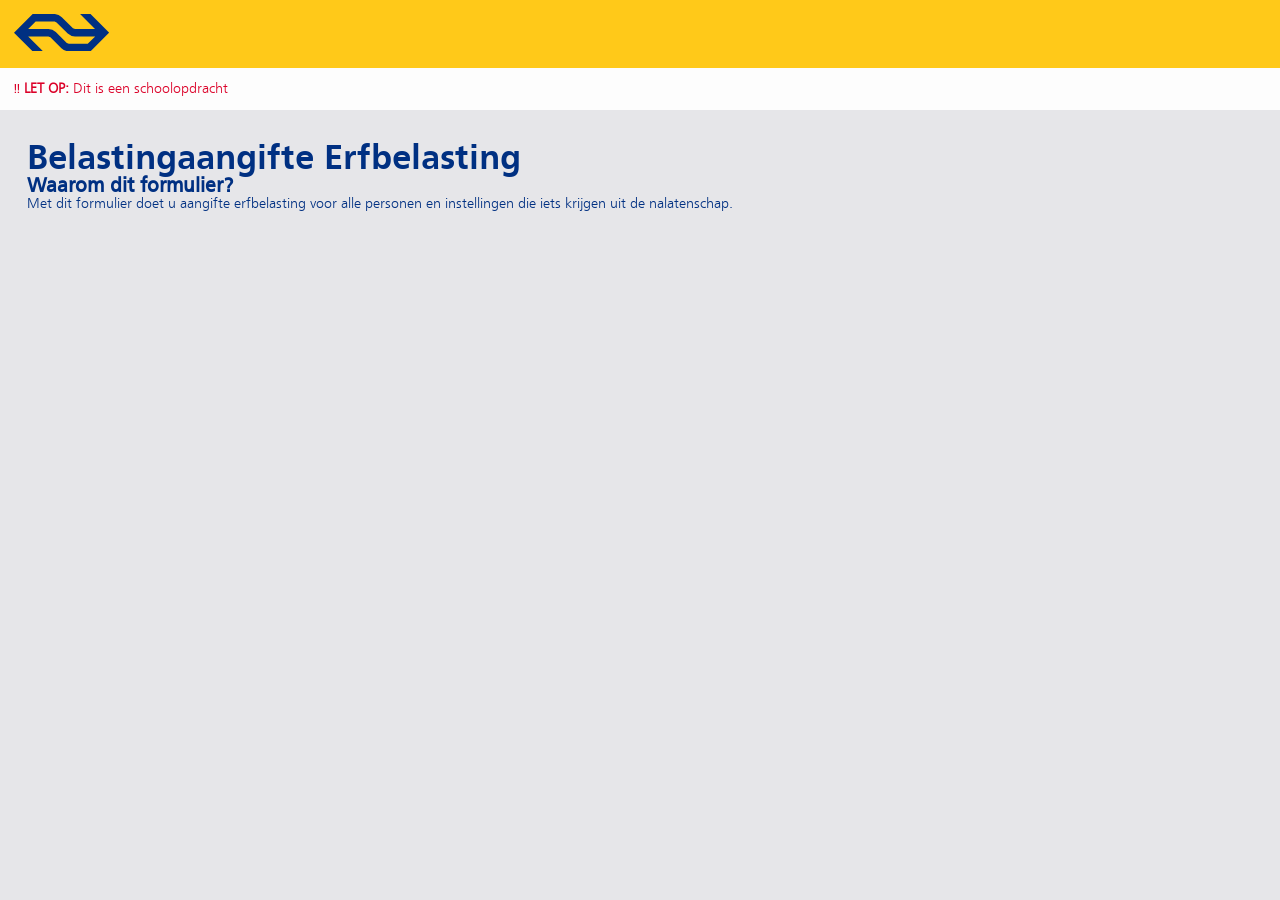
==== pagina2.html @ cb3aca33 "update dinsdag week 3" ====
<!DOCTYPE html>
<html lang="en">
	
<head>
	<meta charset="UTF-8">
	<meta name="author" content="jouw naam">
	<meta name="viewport" content="width=device-width, initial-scale=1">
	
    <link rel="icon" type="image/svg+xml" href="/Users/milamassaro/Documents/CMD HVA/Jaar 3/Webdesign & development/MilaMassaro/WDD-Browser-Technology-MilaMassaro/images/imgi_2_nslogo.svg">
	
	<link href="styles/style.css" rel="stylesheet">
    <script defer src="scripts/script.js"></script>

    <title>Browser Technology</title>
</head>

<body>
<header>
    <a href="#" aria-label="Logo of NS">
        <svg xmlns="http://www.w3.org/2000/svg" viewBox="0 0 51 20">
            <path fill="#003082" d="M22.4 9.6a6 6 0 0 0-4-1.6H7.6l4-4h10.2l1 .5 6 5.9a6 6 0 0 0 3.9 1.6h10.8l-4 4H29.4l-1.1-.5Zm3 8.7a6 6 0 0 0 4 1.7H41l10-10L41 0h-5.6l8 8H32.7l-1.1-.4-6-5.9A6 6 0 0 0 21.9 0H10L0 10l10 10h5.6l-8-8h10.8l1.1.4Z"/>
        </svg>
    </a>
    <p>‼️ <strong>Let op:</strong> Dit is een schoolopdracht</p>
</header>
<main>  
	<section>
        <h1>Belastingaangifte Erfbelasting</h1>
        <h2>Waarom dit formulier?</h2>
        <p>Met dit formulier doet u aangifte erfbelasting voor alle personen en instellingen die iets krijgen uit de nalatenschap.</p>
    </section>

    <form action="">



    </form>
---- styles/style.css ----
*, *::after, *::before {
    box-sizing:border-box; 
    margin: 0;
}

html, body {
    overflow-x: clip;
}

/* MARK: Colors and fonts 
/* ---------- COLORS ----------*/
:root {
    --color-background-one: #FFC919;
    --color-background-two: #FDFDFD;
    --color-background-three: #FFFFFF;
    --color-background-four: #E6E6E9;
    --color-text-one: #003082;
    --color-text-two: #6A6A7A;
    --color-text-three: #FFFFFF;
    --color-accent-one: #0063D3;
    --color-accent-two: #DB0028;
    --color-opacity-one: #0063D326;
    --color-opacity-two: #DB002826;
}

/* ---------- FONTS ----------*/
@font-face {
    font-family: 'NS Sans Bold';
    src: url(../fonts/nssans-bold.woff2);
}

@font-face {
    font-family: 'NS Sans Bolditalic';
    src: url(../fonts/nssans-bolditalic.woff2);
}

@font-face {
    font-family: 'NS Sans Demi';
    src: url(../fonts/nssans-demi.woff2);
}

@font-face {
    font-family: 'NS Sans Italic';
    src: url(../fonts/nssans-italic.woff2);
}

@font-face {
    font-family: 'NS Sans Regular';
    src: url(../fonts/nssans-regular.woff2);
}





/* MARK: General
/* ---------- ALGEMEEN ----------*/
body {
    background-color: var(--color-background-four);
    font-family: 'NS Sans Regular', Arial, Helvetica, sans-serif;
    font-size: .85em;
}

header {
    background-color: var(--color-background-one);

    & p {
        color: var(--color-accent-two);
        background-color: var(--color-background-two);
        padding: 1em;
    }

    & p strong {
        text-transform: uppercase;
    }

    & svg {
        width: 7em;
        margin: 1em; 
    }
}

h1 {
    color: var(--color-text-one);
    font-size: 2.5em;
    font-family: 'NS Sans Bold', Arial, Helvetica, sans-serif;
}

h2 {
    font-size: 1.5em;
    font-family: 'NS Sans Demi', Arial, Helvetica, sans-serif;
}



/* MARK: Intro text
/* ---------- SECTION: intro ----------*/
section:nth-of-type(1) {
    color: var(--color-text-one);
    margin: 2em;
}





/* MARK: Form
/* ---------- FORM: navigatie ----------*/
form nav {
    position: sticky;
    top: 0;
    background-color: var(--color-background-three);

    width: 100%;
    margin: 1em auto;
    padding: 2em;

    & ul {
    display: flex;
    gap: 2em;
    padding: 0;


    & li {
        list-style-type: none;
        display: flex;

        & a:has(+p) {
            background-color: var(--color-accent-one);
            color: var(--color-text-three);
        }
    }

    & a {
        background-color: var(--color-text-two);
        color: var(--color-text-three);
        display: flex;
        justify-content: center;
        align-items: center;

        width: 3em;
        height: 3em;
        aspect-ratio: 1;
        text-decoration: none;
        border-radius: 5px;

        &:hover {
            background-color: var(--color-background-one);
        }
    }

    & p {
        width: min-content;
        margin: .5em;
    }
}
}


/* ---------- FORM: algemeen ----------*/
form {
    margin: 2em;
    background-color: var(--color-background-two);
    color: var(--color-text-two);
    border-radius: 10px;

    max-height: 70vh;
    overflow-y: auto;
    /* box-shadow: 0 2px 5px rgb(from var(--color-text-two) r g b / 0.5); */

    & > fieldset {
        padding: 1em 1em 3em 1em;
    }

    & > fieldset > legend {
        padding: 1em 0 0 0;
        font-size: 1.5em;
    }

    & button {
        background-color: var(--color-accent-one);
        color: var(--color-text-three);
        padding: 1em;
        border-radius: 5px;
        border: none;
        display: block;
        margin: 1em auto;

        &:hover {
            background-color: var(--color-background-one);
            color: var(--color-text-one); 
        }
    }
}

fieldset {
    margin: 1em;
    border: none;
    padding: 0;
    margin: 0;

    & legend {
        color: var(--color-text-one);
        padding: 1em 0 .5em 0;
    }
}

input {
    border-radius: 5px;
    border: .5px solid var(--color-background-one);
    padding: .5em;

    /* !! ChatGPT gevraagd hoe ik de kleur van de radiobutton aan kon passen */
    /* &[type=radio] {
        accent-color: var(--color-accent-one);
    } */

    &[type=date] {
        width: 100%;
        font-family: 'NS Sans Regular', Arial, Helvetica, sans-serif;
        color: var(--color-text-one);
    }

    &[type=text] {
        width: 100%;
    }
}

.name {
    display: flex;
    flex-direction: column;

    & input {
        display: block;
        margin: .5em 0;
    }
}

.s1bcd-radio {
    & input[type="radio"] {
        display: none;
    }

    & label {
    display: inline-block;
    padding: 1em 4em;
    margin: 1em .5em 1em 0;
    gap: 2em;

    border: .5px solid var(--color-text-two);
    border-radius: 8px;

    color: var(--color-text-one);

    &:hover {
        background-color: var(--color-opacity-one);
    }

    &:has(input:checked) {
        border: 2px solid var(--color-background-one);
    }

    &:has(input:not(:checked)) {
        color: var(--color-text-two);
    }
    }
} 






/* MARK: Openklappen vragen (progressive disclosure)
/* ---------- Progressive disclosure 1b ---------- */
.extra-1b1, .extra-1b2 {
    display: none;
}

/* Vraag aan ChatGPT: hoe kan ik een element dat na de fieldset komt in de HTML aanspreken? */
/* >> met "~ .extra-1b1" pak je alle elementen die op hetzelfde niveau staan en na fieldset komen */
fieldset.deceased-partner:has(.checked-1b1:checked) ~ .extra-1b1 {
    display: block;
}

/* Voorwaarde: als zowel ja bij de eerste vraag, als bij de tweede vraag is geselecteerd. */
fieldset.deceased-partner:has(.checked-1b1:checked) ~ fieldset.extra-1b1:has(.checked-1b2:checked) ~ .extra-1b2 {
    display: block;
}

/* ---------- Progressive disclosure 1c ---------- */
.extra-1c1, .extra-1c2 {
    display: none;
}

fieldset.deceased-family:has(.checked-1c1:checked) ~ .extra-1c1 {
    display: block;
}

fieldset.deceased-family:has(.checked-1c1:checked) ~ fieldset.extra-1c1:has(.checked-1c2:checked) ~ .extra-1c2 {
    display: block;
}

/* ---------- Progressive disclosure 1d ---------- */
.extra-1d1 {
    display: none;
}

fieldset.deceased-notary:has(.checked-1d1:checked) ~ .extra-1d1 {
    display: block;
}




/* MARK: Validity
/* ---------- Name ---------- */
/* Direct op input geplaatst: pattern klopt niet? dan GELIJK melding */
 input:user-invalid {
    background-color: var(--color-opacity-two);
 }

input[aria-invalid="true"] {
    border: 1px solid var(--color-accent-two);
    border-left-width: 6px;
}

/* VRAAG: beter groene kleur geven of terug naar origineel laten gaan? */
input[aria-invalid="false"] {
    border: .5px solid var(--color-background-one);
}


/* MARK: Error message
/* ---------- Foutmelding ---------- */
.error-msg {
    color: var(--color-accent-two);
    margin: .5em 0;
}
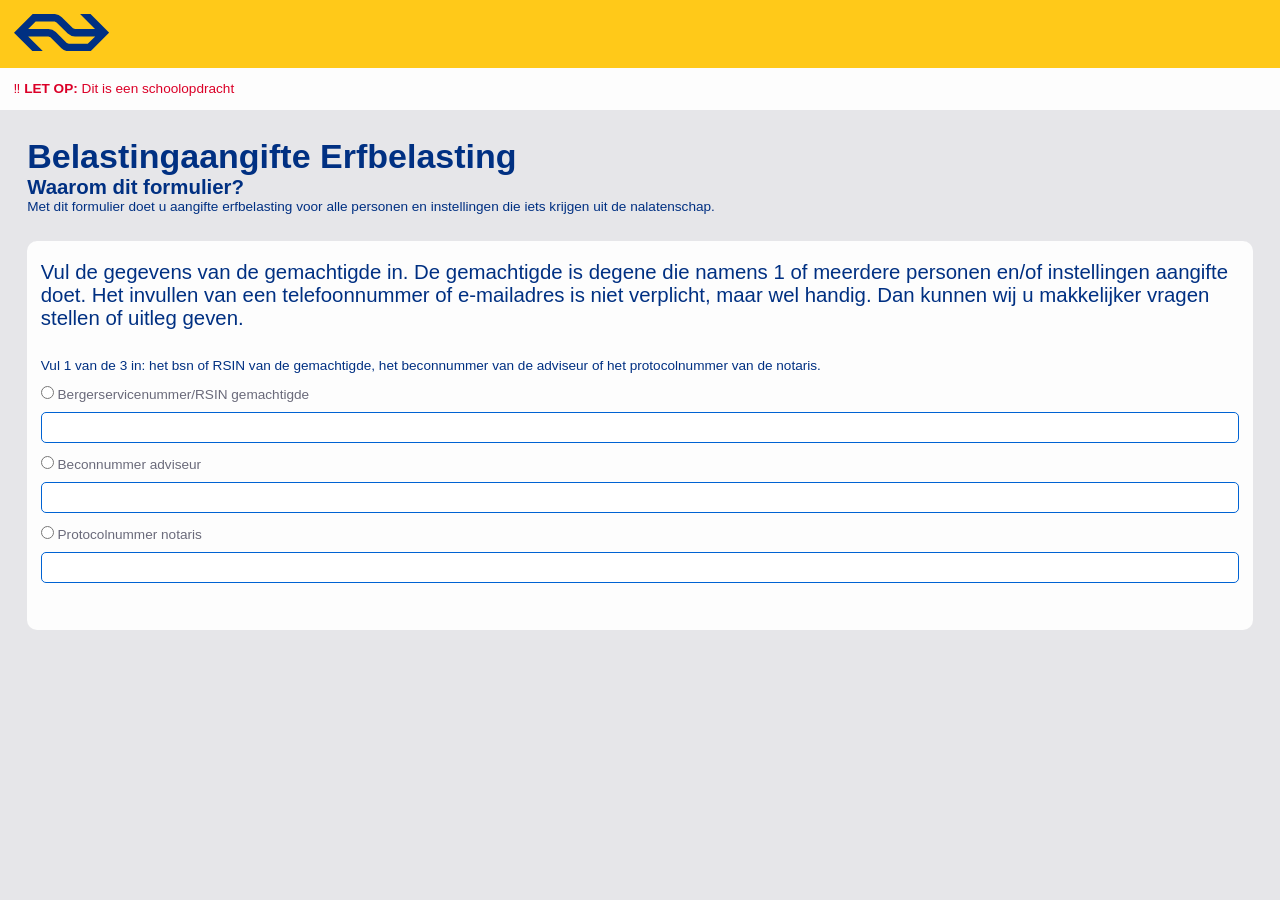
==== commit cee1ddb4: "update" ====
--- a/pagina2.html
+++ b/pagina2.html
@@ -32,6 +32,48 @@
 
     <form action="">
 
+        <fieldset>
+            <legend>
+                Vul de gegevens van de gemachtigde in. De gemachtigde is degene die namens 1 of meerdere personen en/of instellingen aangifte doet.  
+                Het invullen van een telefoonnummer of e-mailadres is niet verplicht, maar wel handig. Dan kunnen wij u makkelijker vragen stellen of uitleg geven.
+            </legend>
+
+            <fieldset>
+                <legend>Vul 1 van de 3 in: het bsn of RSIN van de gemachtigde, het beconnummer van de adviseur of het protocolnummer van de notaris.</legend>
+                <div class="s2a-radio">
+                    <label for="authorized-data">
+                        <input type="radio" id="authorized-data" name="data" class="checked-2a1">
+                        Bergerservicenummer/RSIN gemachtigde
+                    </label>
+
+                    <label for="data-authorized" class="extra-2a1">
+                        <input type="text" for="data-authorized">
+                    </label>
 
 
+                    <label for="advisor-data">
+                        <input type="radio" id="advisor-data" name="data" class="checked-2a2">
+                        Beconnummer adviseur
+                    </label>
+
+                    <label for="data-advisor" class="extra-2a2">
+                        <input type="text" for="data-advisor">
+                    </label>
+
+
+                    <label for="notary-data">
+                        <input type="radio" id="notary-data" name="data" class="checked-2a3">
+                        Protocolnummer notaris
+                    </label>
+
+                    <label for="data-notary" class="extra-2a3">
+                        <input type="text" for="data-notary">
+                    </label>
+                </div>
+                
+            </fieldset>
+
+
+        </fieldset>
+
     </form>
--- a/styles/style.css
+++ b/styles/style.css
@@ -63,6 +63,8 @@
 
 header {
     background-color: var(--color-background-one);
+    position: sticky;
+    top: 0;
 
     & p {
         color: var(--color-accent-two);
@@ -112,7 +114,6 @@
     background-color: var(--color-background-three);
 
     width: 100%;
-    margin: 1em auto;
     padding: 2em;
 
     & ul {
@@ -207,8 +208,11 @@
 
 input {
     border-radius: 5px;
-    border: .5px solid var(--color-background-one);
+
+    /* FEEDBACK: kleur is misschien slecht te zien > kijk op NS. */
+    border: .5px solid var(--color-accent-one);
     padding: .5em;
+    margin: .5em 0;
 
     /* !! ChatGPT gevraagd hoe ik de kleur van de radiobutton aan kon passen */
     /* &[type=radio] {
@@ -232,7 +236,6 @@
 
     & input {
         display: block;
-        margin: .5em 0;
     }
 }
 
@@ -335,5 +338,33 @@
 /* ---------- Foutmelding ---------- */
 .error-msg {
     color: var(--color-accent-two);
-    margin: .5em 0;
-}+    margin: 0;
+    margin-bottom: 1em;
+
+    &:empty {
+        display: none;
+    }
+}
+
+
+
+
+
+/* MARK: POPOVER
+/* ---------- NAV ---------- */
+/* .popover {
+    position: absolute;
+    background-color: red;
+    display: none;
+    z-index: 4;
+
+    &:before {
+        content: '';
+        display: absolute;
+    }
+
+    &:hover {
+        display: block;
+        z-index: 10;
+    }
+} */
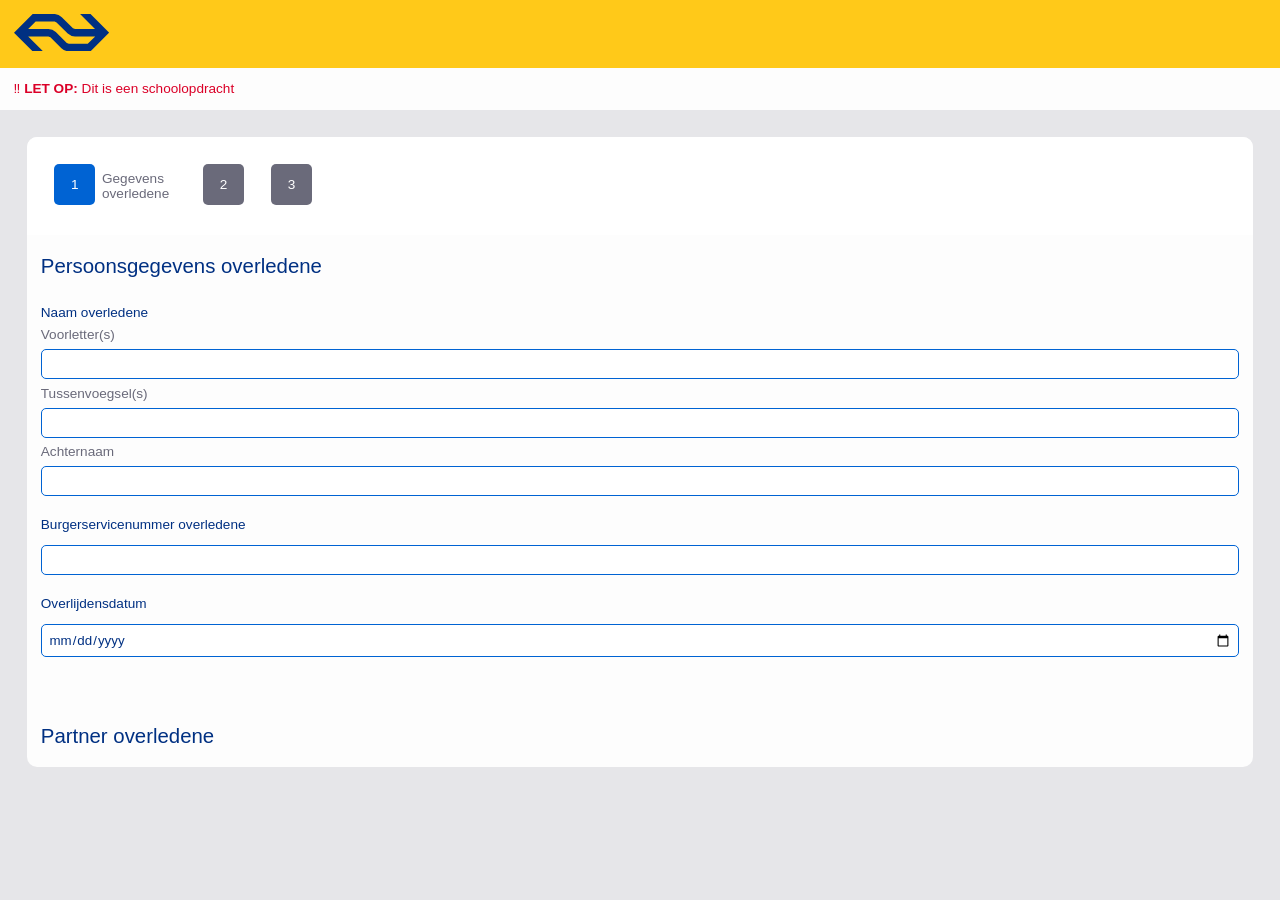
==== commit 11bf1fe5: "update structuur" ====
--- a/pagina2.html
+++ b/pagina2.html
@@ -9,6 +9,7 @@
     <link rel="icon" type="image/svg+xml" href="/Users/milamassaro/Documents/CMD HVA/Jaar 3/Webdesign & development/MilaMassaro/WDD-Browser-Technology-MilaMassaro/images/imgi_2_nslogo.svg">
 	
 	<link href="styles/style.css" rel="stylesheet">
+    <link href="styles/pagina2.css" rel="stylesheet">
     <script defer src="scripts/script.js"></script>
 
     <title>Browser Technology</title>
@@ -23,57 +24,248 @@
     </a>
     <p>‼️ <strong>Let op:</strong> Dit is een schoolopdracht</p>
 </header>
-<main>  
-	<section>
-        <h1>Belastingaangifte Erfbelasting</h1>
-        <h2>Waarom dit formulier?</h2>
-        <p>Met dit formulier doet u aangifte erfbelasting voor alle personen en instellingen die iets krijgen uit de nalatenschap.</p>
-    </section>
-
-    <form action="">
-
-        <fieldset>
-            <legend>
-                Vul de gegevens van de gemachtigde in. De gemachtigde is degene die namens 1 of meerdere personen en/of instellingen aangifte doet.  
-                Het invullen van een telefoonnummer of e-mailadres is niet verplicht, maar wel handig. Dan kunnen wij u makkelijker vragen stellen of uitleg geven.
-            </legend>
+<main>    
+       
+    <!-- action: naar tweede pagina voor volgende stap sturen. -->
+    <!-- Feedback week 2: niet handig >> andere oplossing zoeken. -->
+    <!-- Feedback week 3: toch wel handiger om meerdere HTML pagina's te maken -->
+    <form action="./pagina3.html">
+
+        <nav>
+            <ul>
+                <li>
+                    <a href="./index.html">1</a>
+                    <p>Gegevens overledene</p>
+                </li>
+                <li>
+                    <a href="./pagina2.html" class="popover">2</a>
+                    <!-- <span class="popover">Gegevens over de aangifte</span> -->
+                </li>
+                <li>
+                    <a href="./pagina3.html" class="popover">3</a>
+                </li>
+            </ul>
+        </nav>
+
+        <!------- 1a: Persoonsgegevens overledene ------->
+        <fieldset>
+            <legend>Persoonsgegevens overledene</legend>
+
+            <fieldset class="name">
+                <legend>Naam overledene</legend>
+                <label for="deceased-initials">
+                    Voorletter(s)
+                    <input type="text" id="deceased-initials" required>
+                </label>
+                <p id="deceased-initials-error" class="error-msg" aria-live="polite"></p>
+
+                <label for="deceased-prefixes">
+                    Tussenvoegsel(s)
+                    <input type="text" id="deceased-prefixes">
+                </label>
+
+                <label for="deceased-surname">
+                    Achternaam
+                    <!-- !! Vraag Gemini: pattern voor minimaal 2 tekens, alleen letters, inclusief vreemde tekens (accenten) en een koppelteken  -->
+                    <!-- Door aria-describedby toe te voegen met eenzelfde id weet de screenreader dat de p bij input hoort (- workshop Victor) -->
+                    <input type="text" id="deceased-surname" pattern="[a-zA-ZÀ-ÿ '\-]{2,}$" required>
+                </label>
+                <p id="deceased-surname-error" class="error-msg" aria-live="polite"></p>
+
+            </fieldset>
 
             <fieldset>
-                <legend>Vul 1 van de 3 in: het bsn of RSIN van de gemachtigde, het beconnummer van de adviseur of het protocolnummer van de notaris.</legend>
-                <div class="s2a-radio">
-                    <label for="authorized-data">
-                        <input type="radio" id="authorized-data" name="data" class="checked-2a1">
-                        Bergerservicenummer/RSIN gemachtigde
-                    </label>
-
-                    <label for="data-authorized" class="extra-2a1">
-                        <input type="text" for="data-authorized">
-                    </label>
-
-
-                    <label for="advisor-data">
-                        <input type="radio" id="advisor-data" name="data" class="checked-2a2">
-                        Beconnummer adviseur
-                    </label>
-
-                    <label for="data-advisor" class="extra-2a2">
-                        <input type="text" for="data-advisor">
-                    </label>
-
-
-                    <label for="notary-data">
-                        <input type="radio" id="notary-data" name="data" class="checked-2a3">
-                        Protocolnummer notaris
-                    </label>
-
-                    <label for="data-notary" class="extra-2a3">
-                        <input type="text" for="data-notary">
-                    </label>
-                </div>
-                
-            </fieldset>
-
-
-        </fieldset>
-
-    </form>+                <legend>Burgerservicenummer overledene</legend>
+
+                <label for="bsn">
+                    <!-- NOG PATTERN VERBETEREN? -->
+                    <!-- https://developer.mozilla.org/en-US/docs/Web/HTML/Reference/Attributes/pattern -->
+                    <input minlength="9" maxlength="9" type="text" id="bsn" pattern="[1-9][0-9]{8}" aria-describedby="errorID" required>
+                </label>
+                <p id="bsn-error" class="error-msg" aria-live="polite"></p>
+            </fieldset>
+
+            <fieldset class="date">
+                <legend>Overlijdensdatum</legend>
+                <!-- AANPASSEN? Misschien value="2026-01-01" invullen, alleen jaartal is niet mogelijk -->
+                <input type="date" name="date-deceased" max="2026-03-01" id="date-of-death" required>
+                <p id="date-of-death-error" class="error-msg" aria-live="polite"></p>
+            </fieldset>
+        </fieldset>
+
+        <!------- 1b: Partner overledene ------->
+        <fieldset>
+            <legend>Partner overledene</legend>
+            <fieldset class="deceased-partner"> 
+                <legend>Was de overledene getrouwd of had de overledene een geregistreerde partner op het moment van overlijden?</legend>
+                <div class="s1bcd-radio">
+                    <!-- Is het handig om alvast checked te zetten? > wil dat de rest van 1b pas te zien is als "ja". -->
+                    <!-- FEEDBACK: for en id weg of ingevuld -->
+                    <label for="deceased-married-no">
+                        <input type="radio" id="deceased-married-no" name="deceased-married" required>
+                        Nee
+                    </label>
+                    <label for="deceased-married-yes">
+                        <input type="radio" id="deceased-married-yes" class="checked-1b1" name="deceased-married">
+                        Ja
+                    </label>
+                    <p id="deceased-married-no-error"></p>
+                </div>
+            </fieldset>
+
+            <fieldset class="extra-1b1">
+                <legend>Hadden de overledene en diens echtgenoot of geregistreerde partner huwelijkse of partnerschapsvoorwaarden laten vastleggen in een notariële akte?</legend>
+                <div class="s1bcd-radio">
+                    <label for="deceased-registration-no">
+                        <input type="radio" id="deceased-registration-no" name="deceased-registration">
+                        Nee
+                    </label>
+                    <label for="deceased-registration-yes">
+                        <input type="radio" id="deceased-registration-yes" class="checked-1b2" name="deceased-registration">
+                        Ja
+                    </label>
+                </div>
+            </fieldset>
+
+            <fieldset class="extra-1b2">
+                <legend>Hadden de overledene en diens partner een finaal verrekenbeding?</legend>
+                <div class="s1bcd-radio">
+                    <label for="deceased-settlement-no">
+                        <input type="radio" id="deceased-settlement-no" name="deceased-settlement">
+                        Nee
+                    </label>
+                    <label for="deceased-settlement-yes">
+                        <input type="radio" id="deceased-settlement-yes" name="deceased-settlement">
+                        Ja
+                    </label>
+                </div>
+            </fieldset>
+
+            <fieldset class="extra-1b2">
+                <legend>Datum huwelijkse of partnerschapsvoorwaarden</legend>
+                <input type="date" name="date-partnership" min="1926-01-01" max="2026-03-01">
+            </fieldset>
+
+        </fieldset>
+
+        <!------- 1c: Kinderen overledene ------->
+        <fieldset>
+            <legend>Kinderen overledene</legend>
+
+            <fieldset class="deceased-family">
+                <legend>Had de overledene kinderen?</legend>
+                <div class="s1bcd-radio">
+                    <label for="deceased-children-no">
+                        <input type="radio" id="deceased-children-no" name="deceased-children">
+                        Nee
+                    </label>
+                    <label for="deceased-children-yes">
+                        <input type="radio" id="deceased-children-yes" class="checked-1c1" name="deceased-children">
+                        Ja
+                    </label>
+                </div>
+            </fieldset>
+
+            <fieldset class="extra-1c1">
+                <legend>Is 1 van de kinderen eerder overleden dan de overledene voor wie u nu aangifte doet?</legend>
+                <div class="s1bcd-radio">
+                    <label for="deceased-child-no">
+                        <input type="radio" id="deceased-child-no" name="deceased-child">
+                        Nee
+                    </label>
+                    <label for="deceased-child-yes">
+                        <input type="radio" id="deceased-child-yes" class="checked-1c2" name="deceased-child">
+                        Ja
+                    </label>
+                </div>
+            </fieldset>
+
+            <fieldset class="extra-1c2">
+                <legend>Had dit overleden kind zelf kinderen?</legend>
+                <div class="s1bcd-radio">
+                    <label for="deceased-child-children-no">
+                        <input type="radio" id="deceased-child-children-no" name="deceased-child-children">
+                        Nee
+                    </label>
+                    <label for="deceased-child-children-yes">
+                        <input type="radio" id="deceased-child-children-yes" name="deceased-child-children">
+                        Ja
+                    </label>
+                </div>
+            </fieldset>
+
+        </fieldset>
+
+        <!------- 1d: Testament ------->
+        <fieldset>
+            <legend>Testament overledene</legend>
+
+            <fieldset class="deceased-notary">
+                <legend>Had de overledene een testament?</legend>
+                <div class="s1bcd-radio">
+                    <label for="deceased-testament-no">
+                        <input type="radio" id="deceased-testament-no" name="deceased-testament">
+                        Nee
+                    </label>
+                    <label for="deceased-testament-yes">
+                        <input type="radio" id="deceased-testament-yes" class="checked-1d1" name="deceased-testament">
+                        Ja
+                    </label>
+                </div>
+            </fieldset>
+
+            <!------- 1d: Gegevens notaris ------->
+            <fieldset class="extra-1d1">
+                <legend>Gegevens notaris</legend>
+
+                <fieldset>
+                    <legend>Protocolnummer notaris</legend>
+                    <!-- HOE MOET IK HET PATTERN INSTELLEN HIERVOOR? -->
+                    <label for="protocolnumber">
+                        <input minlength="6" maxlength="6" type="text" id="protocolnumber" pattern="[0-9]{6}">
+                    </label>
+                </fieldset>
+
+                <fieldset class="name">
+                    <legend>Naam notaris</legend>
+                    <label for="notary-initials">
+                        Voorletter(s)
+                        <input type="text" id="notary-initials">
+                    </label>
+                    <label for="notary-prefixes">
+                        Tussenvoegsel(s)
+                        <input type="text" id="notary-prefixes">
+                    </label>
+                    <label for="notary-surname">
+                        Achternaam
+                        <input type="text" id="notary-surname" pattern="[a-zA-ZÀ-ÿ]{2,}$">
+                    </label>
+                </fieldset>
+
+                <fieldset>
+                    <legend>Vestigingsplaats</legend>
+                    <label for="notary-place">
+                        <input type="text" id="notary-place">
+                    </label>
+                </fieldset>
+
+                <fieldset class="date">
+                    <legend>Datum van het testament of van de laatste wijziging</legend>
+                    <input type="date" name="date-testament" min="1926-01-01" max="2026-03-01">
+                </fieldset>
+
+            </fieldset>
+
+        </fieldset>
+
+        <div class="nav-buttons">
+            <a href="index.html" class="previous-button">Vorige</a>
+            <button type="submit">Volgende</button>
+        </div>
+        
+    </form>  
+
+</main>  
+</body>
+	
+</html>
--- a/styles/style.css
+++ b/styles/style.css
@@ -95,15 +95,6 @@
 
 
 
-/* MARK: Intro text
-/* ---------- SECTION: intro ----------*/
-section:nth-of-type(1) {
-    color: var(--color-text-one);
-    margin: 2em;
-}
-
-
-
 
 
 /* MARK: Form
@@ -214,11 +205,6 @@
     padding: .5em;
     margin: .5em 0;
 
-    /* !! ChatGPT gevraagd hoe ik de kleur van de radiobutton aan kon passen */
-    /* &[type=radio] {
-        accent-color: var(--color-accent-one);
-    } */
-
     &[type=date] {
         width: 100%;
         font-family: 'NS Sans Regular', Arial, Helvetica, sans-serif;
@@ -239,86 +225,14 @@
     }
 }
 
-.s1bcd-radio {
-    & input[type="radio"] {
-        display: none;
-    }
-
-    & label {
-    display: inline-block;
-    padding: 1em 4em;
-    margin: 1em .5em 1em 0;
-    gap: 2em;
-
-    border: .5px solid var(--color-text-two);
-    border-radius: 8px;
-
-    color: var(--color-text-one);
-
-    &:hover {
-        background-color: var(--color-opacity-one);
-    }
-
-    &:has(input:checked) {
-        border: 2px solid var(--color-background-one);
-    }
-
-    &:has(input:not(:checked)) {
-        color: var(--color-text-two);
-    }
-    }
-} 
-
-
-
-
-
-
-/* MARK: Openklappen vragen (progressive disclosure)
-/* ---------- Progressive disclosure 1b ---------- */
-.extra-1b1, .extra-1b2 {
-    display: none;
-}
-
-/* Vraag aan ChatGPT: hoe kan ik een element dat na de fieldset komt in de HTML aanspreken? */
-/* >> met "~ .extra-1b1" pak je alle elementen die op hetzelfde niveau staan en na fieldset komen */
-fieldset.deceased-partner:has(.checked-1b1:checked) ~ .extra-1b1 {
-    display: block;
-}
-
-/* Voorwaarde: als zowel ja bij de eerste vraag, als bij de tweede vraag is geselecteerd. */
-fieldset.deceased-partner:has(.checked-1b1:checked) ~ fieldset.extra-1b1:has(.checked-1b2:checked) ~ .extra-1b2 {
-    display: block;
-}
-
-/* ---------- Progressive disclosure 1c ---------- */
-.extra-1c1, .extra-1c2 {
-    display: none;
-}
-
-fieldset.deceased-family:has(.checked-1c1:checked) ~ .extra-1c1 {
-    display: block;
-}
-
-fieldset.deceased-family:has(.checked-1c1:checked) ~ fieldset.extra-1c1:has(.checked-1c2:checked) ~ .extra-1c2 {
-    display: block;
-}
-
-/* ---------- Progressive disclosure 1d ---------- */
-.extra-1d1 {
-    display: none;
-}
-
-fieldset.deceased-notary:has(.checked-1d1:checked) ~ .extra-1d1 {
-    display: block;
-}
+
 
 
 
 
 /* MARK: Validity
 /* ---------- Name ---------- */
-/* Direct op input geplaatst: pattern klopt niet? dan GELIJK melding */
+/* Direct op input geplaatst: pattern klopt niet? dan GELIJK melding (dus werkt ook zonder JS) */
  input:user-invalid {
     background-color: var(--color-opacity-two);
  }
@@ -328,7 +242,6 @@
     border-left-width: 6px;
 }
 
-/* VRAAG: beter groene kleur geven of terug naar origineel laten gaan? */
 input[aria-invalid="false"] {
     border: .5px solid var(--color-background-one);
 }
@@ -348,9 +261,26 @@
 
 
 
-
-
-/* MARK: POPOVER
+/* MARK: a/button
+/* ---------- PREVIOUS BUTTON ---------- */
+.nav-buttons {
+    display: flex;
+    justify-content: flex-start;
+}
+
+.previous-button {
+    text-decoration: none;
+    background-color: var(--color-accent-one);
+    color: var(--color-text-three);
+    padding: 1em;
+    border-radius: 5px;
+    border: none;
+    display: block;
+    margin: 1em auto;
+}
+
+
+/* MARK: popover
 /* ---------- NAV ---------- */
 /* .popover {
     position: absolute;
--- a/styles/pagina2.css
+++ b/styles/pagina2.css
@@ -0,0 +1,69 @@
+.s1bcd-radio {
+    & input[type="radio"] {
+        display: none;
+    }
+
+    & label {
+    display: inline-block;
+    padding: 1em 4em;
+    margin: 1em .5em 1em 0;
+    gap: 2em;
+
+    border: .5px solid var(--color-text-two);
+    border-radius: 8px;
+
+    color: var(--color-text-one);
+
+    &:hover {
+        background-color: var(--color-opacity-one);
+    }
+
+    &:has(input:checked) {
+        border: 2px solid var(--color-background-one);
+    }
+
+    &:has(input:not(:checked)) {
+        color: var(--color-text-two);
+    }
+    }
+} 
+
+
+/* MARK: Openklappen vragen (progressive disclosure)
+/* ---------- Progressive disclosure 1b ---------- */
+.extra-1b1, .extra-1b2 {
+    display: none;
+}
+
+/* Vraag aan ChatGPT: hoe kan ik een element dat na de fieldset komt in de HTML aanspreken? */
+/* >> met "~ .extra-1b1" pak je alle elementen die op hetzelfde niveau staan en na fieldset komen */
+fieldset.deceased-partner:has(.checked-1b1:checked) ~ .extra-1b1 {
+    display: block;
+}
+
+/* Voorwaarde: als zowel ja bij de eerste vraag, als bij de tweede vraag is geselecteerd. */
+fieldset.deceased-partner:has(.checked-1b1:checked) ~ fieldset.extra-1b1:has(.checked-1b2:checked) ~ .extra-1b2 {
+    display: block;
+}
+
+/* ---------- Progressive disclosure 1c ---------- */
+.extra-1c1, .extra-1c2 {
+    display: none;
+}
+
+fieldset.deceased-family:has(.checked-1c1:checked) ~ .extra-1c1 {
+    display: block;
+}
+
+fieldset.deceased-family:has(.checked-1c1:checked) ~ fieldset.extra-1c1:has(.checked-1c2:checked) ~ .extra-1c2 {
+    display: block;
+}
+
+/* ---------- Progressive disclosure 1d ---------- */
+.extra-1d1 {
+    display: none;
+}
+
+fieldset.deceased-notary:has(.checked-1d1:checked) ~ .extra-1d1 {
+    display: block;
+}
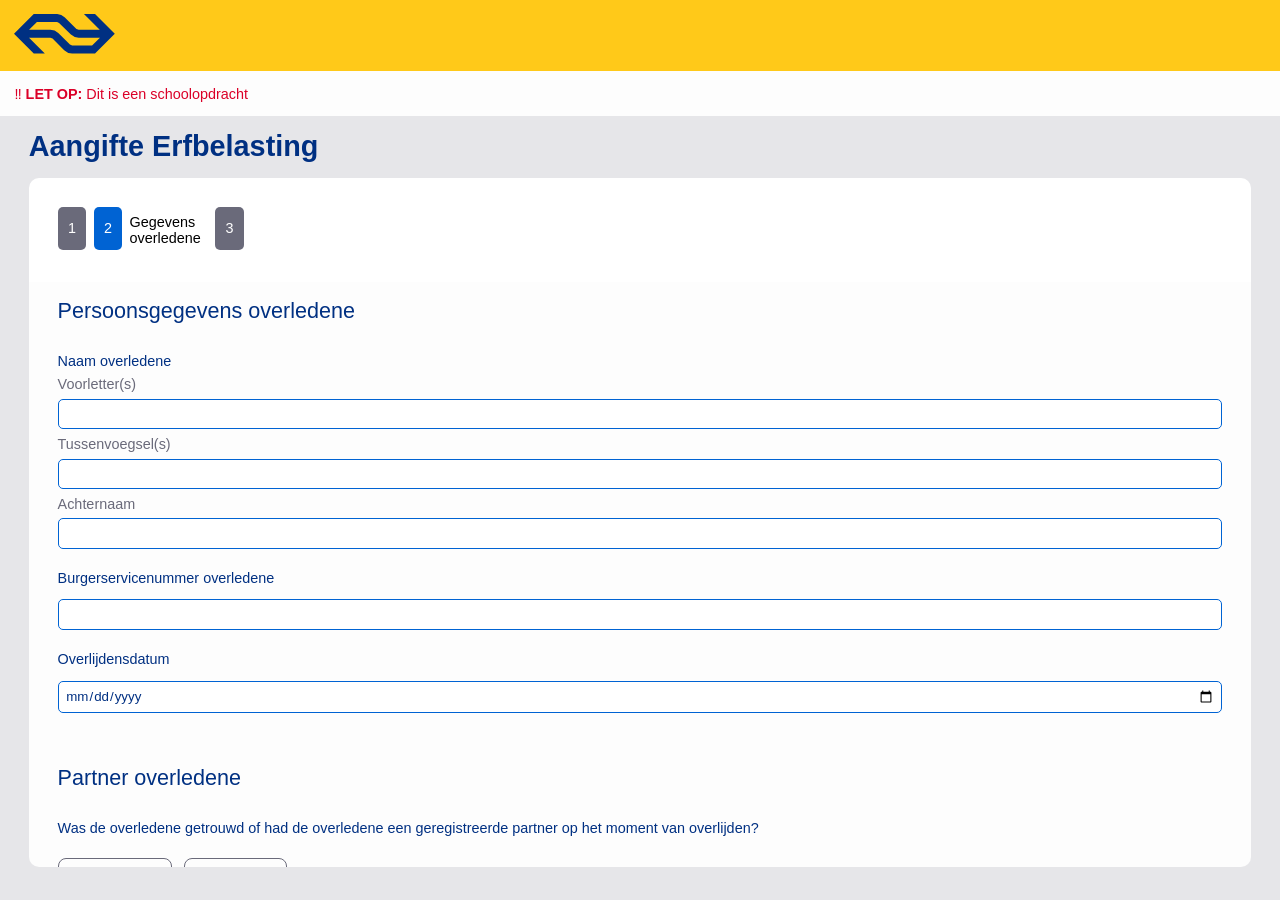
==== commit cffc333e: "update middag" ====
--- a/pagina2.html
+++ b/pagina2.html
@@ -25,27 +25,28 @@
     <p>‼️ <strong>Let op:</strong> Dit is een schoolopdracht</p>
 </header>
 <main>    
-       
+    <h1>Aangifte Erfbelasting</h1>
+
+    <nav>
+        <ul>
+            <li>
+                <a href="./index.html">1</a>
+            </li>
+            <li>
+                <a href="./pagina2.html" class="popover">2</a>
+                <p>Gegevens overledene</p>
+                <!-- <span class="popover">Gegevens over de aangifte</span> -->
+            </li>
+            <li>
+                <a href="./pagina3.html" class="popover">3</a>
+            </li>
+        </ul>
+    </nav>
+
     <!-- action: naar tweede pagina voor volgende stap sturen. -->
     <!-- Feedback week 2: niet handig >> andere oplossing zoeken. -->
     <!-- Feedback week 3: toch wel handiger om meerdere HTML pagina's te maken -->
     <form action="./pagina3.html">
-
-        <nav>
-            <ul>
-                <li>
-                    <a href="./index.html">1</a>
-                    <p>Gegevens overledene</p>
-                </li>
-                <li>
-                    <a href="./pagina2.html" class="popover">2</a>
-                    <!-- <span class="popover">Gegevens over de aangifte</span> -->
-                </li>
-                <li>
-                    <a href="./pagina3.html" class="popover">3</a>
-                </li>
-            </ul>
-        </nav>
 
         <!------- 1a: Persoonsgegevens overledene ------->
         <fieldset>
@@ -80,7 +81,7 @@
                 <label for="bsn">
                     <!-- NOG PATTERN VERBETEREN? -->
                     <!-- https://developer.mozilla.org/en-US/docs/Web/HTML/Reference/Attributes/pattern -->
-                    <input minlength="9" maxlength="9" type="text" id="bsn" pattern="[1-9][0-9]{8}" aria-describedby="errorID" required>
+                    <input minlength="9" maxlength="9" type="text" id="bsn" pattern="[1-9][0-9]{8}" required>
                 </label>
                 <p id="bsn-error" class="error-msg" aria-live="polite"></p>
             </fieldset>
@@ -124,6 +125,7 @@
                         <input type="radio" id="deceased-registration-yes" class="checked-1b2" name="deceased-registration">
                         Ja
                     </label>
+                    <p id="deceased-registration-no-error"></p>
                 </div>
             </fieldset>
 
--- a/styles/style.css
+++ b/styles/style.css
@@ -58,7 +58,7 @@
 body {
     background-color: var(--color-background-four);
     font-family: 'NS Sans Regular', Arial, Helvetica, sans-serif;
-    font-size: .85em;
+    font-size: .9em;
 }
 
 header {
@@ -84,8 +84,9 @@
 
 h1 {
     color: var(--color-text-one);
-    font-size: 2.5em;
+    font-size: 2em;
     font-family: 'NS Sans Bold', Arial, Helvetica, sans-serif;
+    margin: .5em 1em;
 }
 
 h2 {
@@ -99,89 +100,77 @@
 
 /* MARK: Form
 /* ---------- FORM: navigatie ----------*/
-form nav {
+nav {
     position: sticky;
-    top: 0;
     background-color: var(--color-background-three);
 
-    width: 100%;
+    border-radius: 10px 10px 0 0;
+
     padding: 2em;
+    margin: 0 2em 0 2em;
 
     & ul {
-    display: flex;
-    gap: 2em;
-    padding: 0;
-
-
-    & li {
-        list-style-type: none;
         display: flex;
-
-        & a:has(+p) {
-            background-color: var(--color-accent-one);
+        gap: .5em;
+        padding: 0;
+
+
+        & li {
+            list-style-type: none;
+            display: flex;
+
+            & a:has(+p) {
+                background-color: var(--color-accent-one);
+                color: var(--color-text-three);
+            }
+        }
+
+        & a {
+            background-color: var(--color-text-two);
             color: var(--color-text-three);
+            display: flex;
+            justify-content: center;
+            align-items: center;
+
+            width: 2em;
+            height: 3em;
+            aspect-ratio: 1;
+            text-decoration: none;
+            border-radius: 5px;
+
+            &:hover {
+                background-color: var(--color-background-one);
+            }
         }
-    }
-
-    & a {
-        background-color: var(--color-text-two);
-        color: var(--color-text-three);
-        display: flex;
-        justify-content: center;
-        align-items: center;
-
-        width: 3em;
-        height: 3em;
-        aspect-ratio: 1;
-        text-decoration: none;
-        border-radius: 5px;
-
-        &:hover {
-            background-color: var(--color-background-one);
+
+        & p {
+            width: min-content;
+            margin: .5em;
         }
     }
-
-    & p {
-        width: min-content;
-        margin: .5em;
-    }
-}
 }
 
 
 /* ---------- FORM: algemeen ----------*/
 form {
-    margin: 2em;
+    margin: 0 2em;
     background-color: var(--color-background-two);
     color: var(--color-text-two);
-    border-radius: 10px;
-
-    max-height: 70vh;
+    border-radius: 0 0 10px 10px;
+
+    height: 65vh;
     overflow-y: auto;
-    /* box-shadow: 0 2px 5px rgb(from var(--color-text-two) r g b / 0.5); */
+
+    padding: 1em;
 
     & > fieldset {
         padding: 1em 1em 3em 1em;
     }
 
     & > fieldset > legend {
-        padding: 1em 0 0 0;
+        padding: .1em 0 0 0;
         font-size: 1.5em;
-    }
-
-    & button {
-        background-color: var(--color-accent-one);
-        color: var(--color-text-three);
-        padding: 1em;
-        border-radius: 5px;
-        border: none;
-        display: block;
-        margin: 1em auto;
-
-        &:hover {
-            background-color: var(--color-background-one);
-            color: var(--color-text-one); 
-        }
+        font-family: 'NS Sans Bold', Arial, Helvetica, sans-serif;
     }
 }
 
@@ -233,9 +222,9 @@
 /* MARK: Validity
 /* ---------- Name ---------- */
 /* Direct op input geplaatst: pattern klopt niet? dan GELIJK melding (dus werkt ook zonder JS) */
- input:user-invalid {
-    background-color: var(--color-opacity-two);
- }
+input:user-invalid {
+background-color: var(--color-opacity-two);
+}
 
 input[aria-invalid="true"] {
     border: 1px solid var(--color-accent-two);
@@ -243,7 +232,7 @@
 }
 
 input[aria-invalid="false"] {
-    border: .5px solid var(--color-background-one);
+    border: .5px solid var(--color-accent-one);
 }
 
 
@@ -265,18 +254,34 @@
 /* ---------- PREVIOUS BUTTON ---------- */
 .nav-buttons {
     display: flex;
-    justify-content: flex-start;
+    width: 100%;
+    justify-content: space-between;
+    padding: 1em;
 }
 
 .previous-button {
     text-decoration: none;
+    color: var(--color-text-one);
+    padding: 1em 1.5em;
+    border-radius: 5px;
+    border: 1px solid var(--color-accent-one);
+    display: block;
+    margin-right: auto;
+}
+
+form button {
     background-color: var(--color-accent-one);
     color: var(--color-text-three);
     padding: 1em;
     border-radius: 5px;
     border: none;
     display: block;
-    margin: 1em auto;
+    margin-left: auto;
+
+    &:hover {
+        background-color: var(--color-background-one);
+        color: var(--color-text-one); 
+    }
 }
 
 
--- a/styles/pagina2.css
+++ b/styles/pagina2.css
@@ -4,27 +4,27 @@
     }
 
     & label {
-    display: inline-block;
-    padding: 1em 4em;
-    margin: 1em .5em 1em 0;
-    gap: 2em;
+        display: inline-block;
+        padding: 1em 3em;
+        margin: 1em .5em 1em 0;
+        gap: 2em;
 
-    border: .5px solid var(--color-text-two);
-    border-radius: 8px;
+        border: .5px solid var(--color-text-two);
+        border-radius: 8px;
 
-    color: var(--color-text-one);
+        color: var(--color-text-one);
 
-    &:hover {
-        background-color: var(--color-opacity-one);
-    }
+        &:hover {
+            background-color: var(--color-opacity-one);
+        }
 
-    &:has(input:checked) {
-        border: 2px solid var(--color-background-one);
-    }
+        &:has(input:checked) {
+            border: 3px solid var(--color-accent-one);
+        }
 
-    &:has(input:not(:checked)) {
-        color: var(--color-text-two);
-    }
+        &:has(input:not(:checked)) {
+            color: var(--color-text-two);
+        }
     }
 } 
 
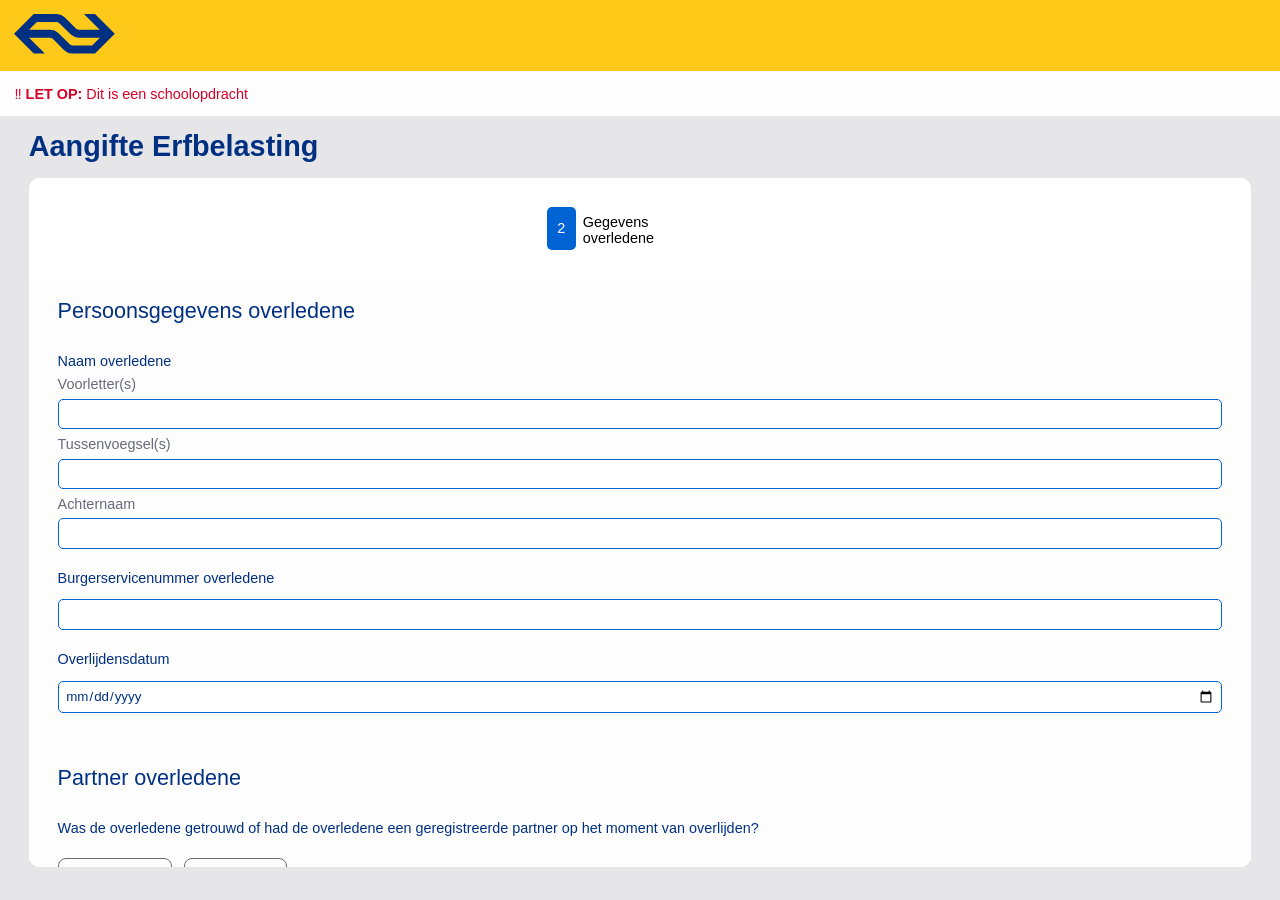
==== commit bec1c6b0: "updatesssss" ====
--- a/pagina2.html
+++ b/pagina2.html
@@ -35,10 +35,15 @@
             <li>
                 <a href="./pagina2.html" class="popover">2</a>
                 <p>Gegevens overledene</p>
-                <!-- <span class="popover">Gegevens over de aangifte</span> -->
             </li>
             <li>
                 <a href="./pagina3.html" class="popover">3</a>
+            </li>
+            <li>
+                <a href="./pagina4.html">4</a>
+            </li>
+            <li>
+                <a href="./pagina5.html">5</a>
             </li>
         </ul>
     </nav>
@@ -89,7 +94,7 @@
             <fieldset class="date">
                 <legend>Overlijdensdatum</legend>
                 <!-- AANPASSEN? Misschien value="2026-01-01" invullen, alleen jaartal is niet mogelijk -->
-                <input type="date" name="date-deceased" max="2026-03-01" id="date-of-death" required>
+                <input type="date" name="date-deceased" max="2026-03-20" id="date-of-death" required>
                 <p id="date-of-death-error" class="error-msg" aria-live="polite"></p>
             </fieldset>
         </fieldset>
@@ -110,7 +115,7 @@
                         <input type="radio" id="deceased-married-yes" class="checked-1b1" name="deceased-married">
                         Ja
                     </label>
-                    <p id="deceased-married-no-error"></p>
+                    <p id="deceased-married-no-error" class="error-msg" aria-live="polite"></p>
                 </div>
             </fieldset>
 
@@ -118,7 +123,7 @@
                 <legend>Hadden de overledene en diens echtgenoot of geregistreerde partner huwelijkse of partnerschapsvoorwaarden laten vastleggen in een notariële akte?</legend>
                 <div class="s1bcd-radio">
                     <label for="deceased-registration-no">
-                        <input type="radio" id="deceased-registration-no" name="deceased-registration">
+                        <input type="radio" id="deceased-registration-no" name="deceased-registration" class="extra">
                         Nee
                     </label>
                     <label for="deceased-registration-yes">
@@ -145,7 +150,7 @@
 
             <fieldset class="extra-1b2">
                 <legend>Datum huwelijkse of partnerschapsvoorwaarden</legend>
-                <input type="date" name="date-partnership" min="1926-01-01" max="2026-03-01">
+                <input type="date" name="date-partnership" min="1926-01-01" max="2026-03-20">
             </fieldset>
 
         </fieldset>
@@ -158,13 +163,14 @@
                 <legend>Had de overledene kinderen?</legend>
                 <div class="s1bcd-radio">
                     <label for="deceased-children-no">
-                        <input type="radio" id="deceased-children-no" name="deceased-children">
+                        <input type="radio" id="deceased-children-no" name="deceased-children" required>
                         Nee
                     </label>
                     <label for="deceased-children-yes">
                         <input type="radio" id="deceased-children-yes" class="checked-1c1" name="deceased-children">
                         Ja
                     </label>
+                    <p id="deceased-children-no-error" class="error-msg" aria-live="polite"></p>
                 </div>
             </fieldset>
 
@@ -206,13 +212,14 @@
                 <legend>Had de overledene een testament?</legend>
                 <div class="s1bcd-radio">
                     <label for="deceased-testament-no">
-                        <input type="radio" id="deceased-testament-no" name="deceased-testament">
+                        <input type="radio" id="deceased-testament-no" name="deceased-testament" required>
                         Nee
                     </label>
                     <label for="deceased-testament-yes">
                         <input type="radio" id="deceased-testament-yes" class="checked-1d1" name="deceased-testament">
                         Ja
                     </label>
+                    <p id="deceased-testament-no-error" class="error-msg" aria-live="polite"></p>
                 </div>
             </fieldset>
 
@@ -262,7 +269,7 @@
 
         <div class="nav-buttons">
             <a href="index.html" class="previous-button">Vorige</a>
-            <button type="submit">Volgende</button>
+            <button type="submit" class="next-button">Volgende</button>
         </div>
         
     </form>  
--- a/styles/style.css
+++ b/styles/style.css
@@ -10,18 +10,23 @@
 /* MARK: Colors and fonts 
 /* ---------- COLORS ----------*/
 :root {
-    --color-background-one: #FFC919;
-    --color-background-two: #FDFDFD;
-    --color-background-three: #FFFFFF;
-    --color-background-four: #E6E6E9;
-    --color-text-one: #003082;
-    --color-text-two: #6A6A7A;
-    --color-text-three: #FFFFFF;
-    --color-accent-one: #0063D3;
-    --color-accent-two: #DB0028;
-    --color-opacity-one: #0063D326;
-    --color-opacity-two: #DB002826;
-}
+    color-scheme: light dark;
+
+    --color-background-one:light-dark(#FFC919, #FFC919);
+    --color-background-two:light-dark(#FDFDFD, #252528);
+    --color-background-three:light-dark(#FFFFFF, #252528);
+    --color-background-four:light-dark(#E6E6E9, #343536);
+    --color-text-one:light-dark(#003082, #FFFFFF);
+    --color-text-two:light-dark(#6A6A7A, #FFFFFF);
+    --color-text-three:light-dark(#FFFFFF, #FFFFFF);
+    --color-accent-one:light-dark(#0063D3, #0063D3);
+    --color-accent-two:light-dark(#DB0028, #FF9496);
+    --color-accent-three:light-dark(#3E7F67, #4DCDA5);
+    --color-opacity-one:light-dark(#0063D326, #0063D380);
+    --color-opacity-two:light-dark(#DB002826, #DB002826);
+    --color-input:light-dark(#FFFFFF, #4D4D50);
+}
+
 
 /* ---------- FONTS ----------*/
 @font-face {
@@ -113,7 +118,7 @@
         display: flex;
         gap: .5em;
         padding: 0;
-
+        place-content: center;
 
         & li {
             list-style-type: none;
@@ -126,7 +131,7 @@
         }
 
         & a {
-            background-color: var(--color-text-two);
+            background-color: var(--color-input);
             color: var(--color-text-three);
             display: flex;
             justify-content: center;
@@ -193,6 +198,8 @@
     border: .5px solid var(--color-accent-one);
     padding: .5em;
     margin: .5em 0;
+
+    background: var(--color-input);
 
     &[type=date] {
         width: 100%;
@@ -267,9 +274,13 @@
     border: 1px solid var(--color-accent-one);
     display: block;
     margin-right: auto;
-}
-
-form button {
+
+    &:hover {
+        background-color: var(--color-opacity-one);
+    }
+}
+
+.next-button {
     background-color: var(--color-accent-one);
     color: var(--color-text-three);
     padding: 1em;
@@ -277,6 +288,7 @@
     border: none;
     display: block;
     margin-left: auto;
+    text-decoration: none;
 
     &:hover {
         background-color: var(--color-background-one);
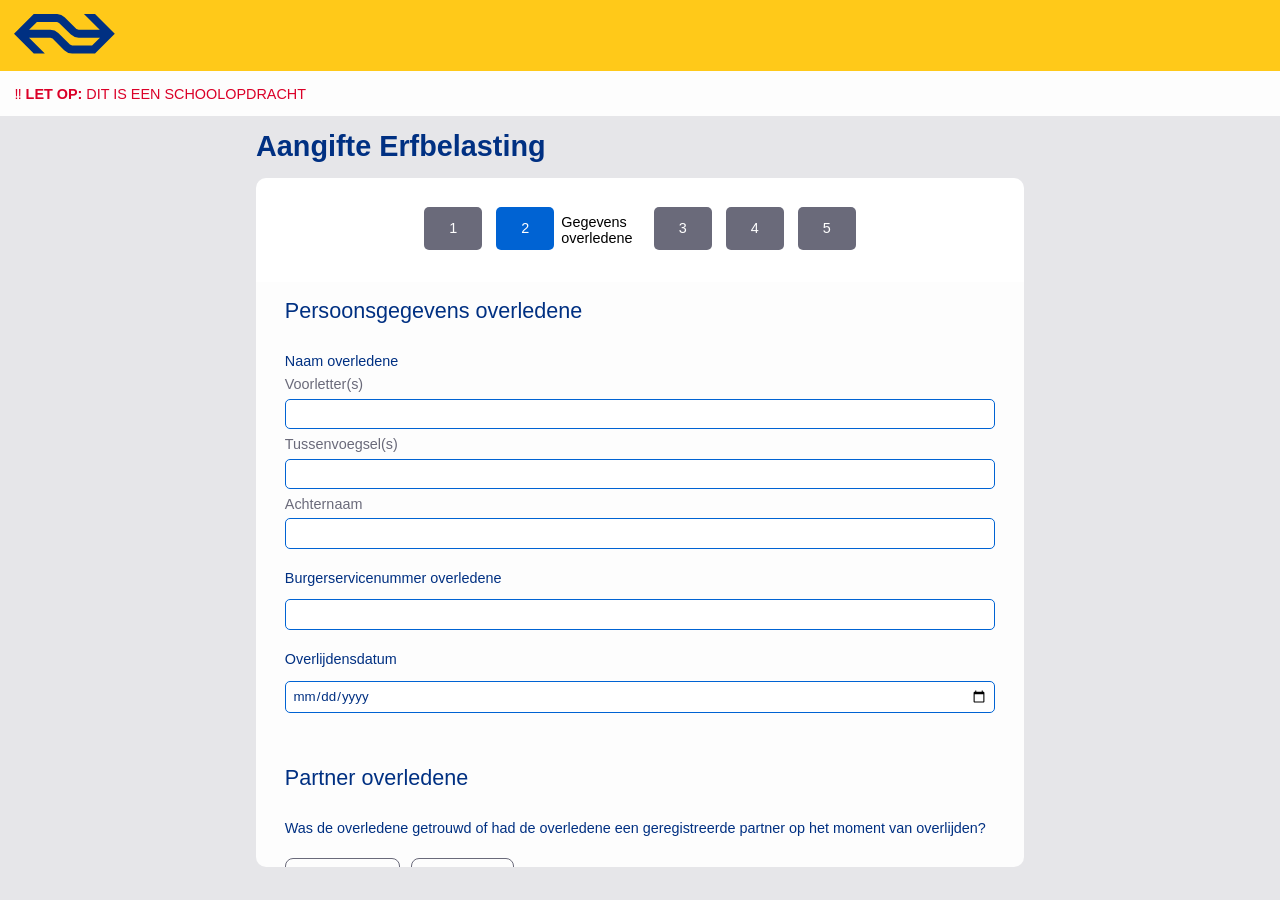
==== commit 639e9b42: "last update" ====
--- a/pagina2.html
+++ b/pagina2.html
@@ -93,7 +93,6 @@
 
             <fieldset class="date">
                 <legend>Overlijdensdatum</legend>
-                <!-- AANPASSEN? Misschien value="2026-01-01" invullen, alleen jaartal is niet mogelijk -->
                 <input type="date" name="date-deceased" max="2026-03-20" id="date-of-death" required>
                 <p id="date-of-death-error" class="error-msg" aria-live="polite"></p>
             </fieldset>
@@ -105,8 +104,6 @@
             <fieldset class="deceased-partner"> 
                 <legend>Was de overledene getrouwd of had de overledene een geregistreerde partner op het moment van overlijden?</legend>
                 <div class="s1bcd-radio">
-                    <!-- Is het handig om alvast checked te zetten? > wil dat de rest van 1b pas te zien is als "ja". -->
-                    <!-- FEEDBACK: for en id weg of ingevuld -->
                     <label for="deceased-married-no">
                         <input type="radio" id="deceased-married-no" name="deceased-married" required>
                         Nee
@@ -229,7 +226,6 @@
 
                 <fieldset>
                     <legend>Protocolnummer notaris</legend>
-                    <!-- HOE MOET IK HET PATTERN INSTELLEN HIERVOOR? -->
                     <label for="protocolnumber">
                         <input minlength="6" maxlength="6" type="text" id="protocolnumber" pattern="[0-9]{6}">
                     </label>
--- a/styles/style.css
+++ b/styles/style.css
@@ -25,6 +25,7 @@
     --color-opacity-one:light-dark(#0063D326, #0063D380);
     --color-opacity-two:light-dark(#DB002826, #DB002826);
     --color-input:light-dark(#FFFFFF, #4D4D50);
+    --color-nav:light-dark(#6A6A7A,#4D4D50);
 }
 
 
@@ -75,6 +76,7 @@
         color: var(--color-accent-two);
         background-color: var(--color-background-two);
         padding: 1em;
+        text-transform: uppercase;
     }
 
     & p strong {
@@ -131,7 +133,7 @@
         }
 
         & a {
-            background-color: var(--color-input);
+            background-color: var(--color-nav);
             color: var(--color-text-three);
             display: flex;
             justify-content: center;
@@ -139,7 +141,6 @@
 
             width: 2em;
             height: 3em;
-            aspect-ratio: 1;
             text-decoration: none;
             border-radius: 5px;
 
@@ -194,7 +195,6 @@
 input {
     border-radius: 5px;
 
-    /* FEEDBACK: kleur is misschien slecht te zien > kijk op NS. */
     border: .5px solid var(--color-accent-one);
     padding: .5em;
     margin: .5em 0;
@@ -297,21 +297,22 @@
 }
 
 
-/* MARK: popover
-/* ---------- NAV ---------- */
-/* .popover {
-    position: absolute;
-    background-color: red;
-    display: none;
-    z-index: 4;
-
-    &:before {
-        content: '';
-        display: absolute;
-    }
-
-    &:hover {
-        display: block;
-        z-index: 10;
-    }
-} */+/* MARK: BIGGER SCREEN
+/* ------ groot scherm media query ----- */
+@media screen and (min-width: 48em) {
+    main {
+        display: grid;
+        place-content:center;
+    }
+
+    nav {
+        width: clamp(50em, 60vw, 55em);
+
+        & ul {
+            gap: 1em;
+            & li a {
+                width: 4em;
+            }
+        }
+    }
+}
--- a/styles/pagina2.css
+++ b/styles/pagina2.css
@@ -66,4 +66,16 @@
 
 fieldset.deceased-notary:has(.checked-1d1:checked) ~ .extra-1d1 {
     display: block;
+}
+
+
+
+
+
+/* MARK: BIGGER SCREEN
+/* ------ groot scherm media query ----- */
+@media screen and (min-width: 48em) {
+    form {
+        width: clamp(50em, 60vw, 55em);
+    }
 }
